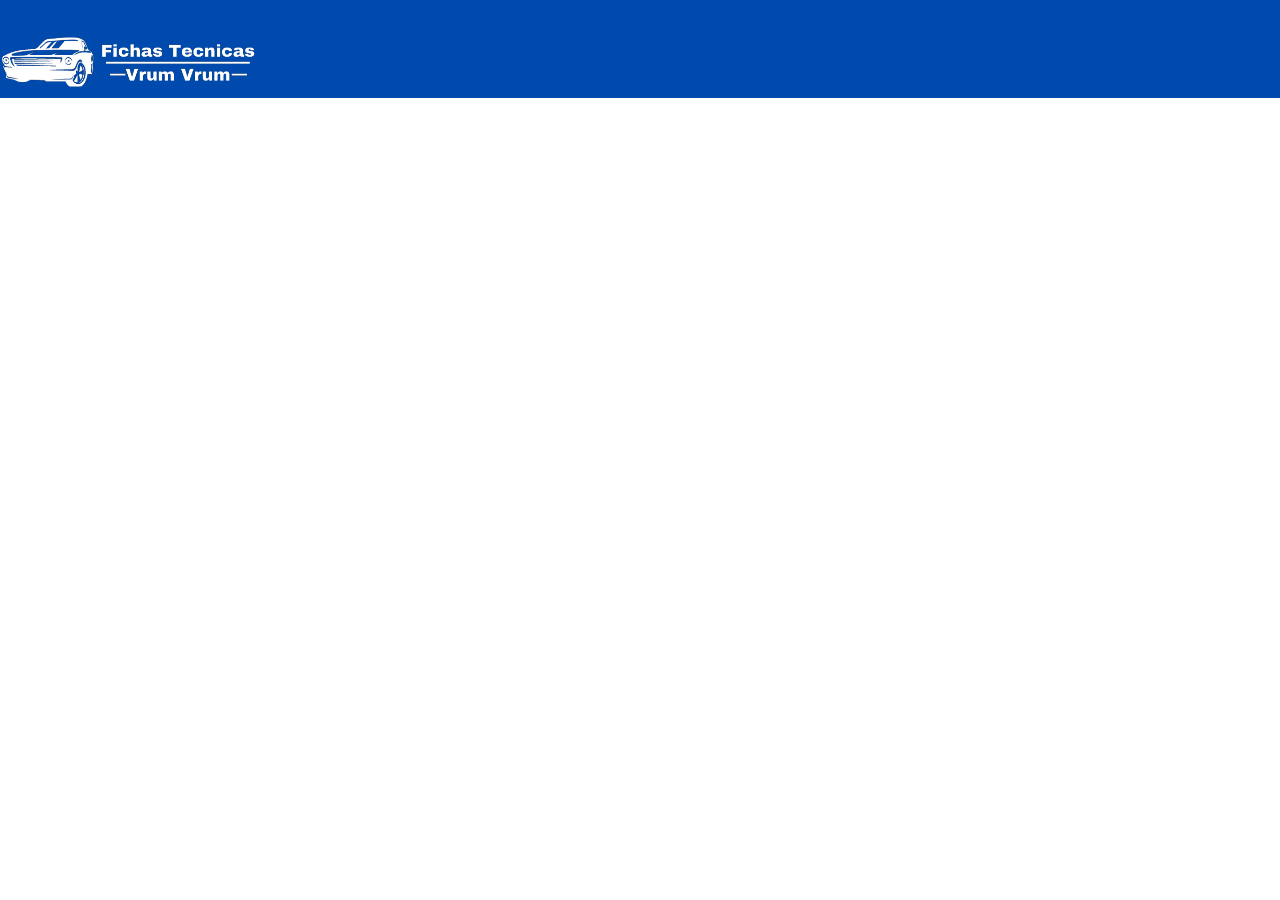
==== henrique/index.html @ 4f6984b5 "Add files via upload" ====
<head>
    <title>Fichas Tecnicas - Vrum Vrum</title>
    <link rel="stylesheet" href="reset.css">
    <link rel="stylesheet" href="style.css">
</head>

<body>

    <header>
        <div class="caixa">
            <h1></h1>
            
                   <img src="logo_carro.png" class="logo"> 
        
     

</body>
---- henrique/style.css ----
body {
    font-family: Arial, sans-serif;
    margin: 0;
    padding: 0;
    color: #333;
    background-image: url("background.webp");
}

header {
    background-color: #004AAD;
    color: white;
    text-align: left;
    padding: 10px 0;
}

header h1 {
    font-size: 2.5em;
    margin-bottom: 10px;
}

header p {
    font-size: 1.2em;
    margin-bottom: 40px;
}

nav ul {
    list-style: none;
    padding: 0;
    display: flex;
    justify-content: center;
}

nav li {
    margin: 0 20px;
}

nav a {
    text-decoration: none;
    color: white;
    
}

nav a:hover {
    color: #ddd;
}

h2 {
    color: #6cb865;
    margin-bottom: 15px;
}

main {
    display: flex;
    justify-content: space-between;
    align-items: flex-start;
    margin: 15px;
}

.apresentacao{
    flex: 1;
    background-color: white;
    border-radius: 5px;
    box-shadow: 0 2px 4px rgba(0, 0, 0, 0.1);
    padding: 20px;
    margin-right: 20px;
}

p {
    line-height: 1.6;
    margin-bottom: 15px;
}

a {
    color: #ffffff;
    text-decoration: none;
}

a:hover {
    color: #333;
}

.frutasjgp.jgp {
    flex: 1;
    max-width: 50%;
    height: 500px;
    object-fit: cover;
    background-image: url("frutasjpg.jpg");
}


main .contato{
    margin: 0 auto;
}
.contato {
    background-color: white;
    border-radius: 5px;
    box-shadow: 0 2px 4px rgba(0, 0, 0, 0.1);
    padding: 20px;
    margin: 20px;
    text-align: center;
}

.contato h2 {
    color: #6cb865;
    margin-bottom: 10px;
}

.contato p {
    margin-bottom: 15px;
}

.logo {
width: 20%;

}

.background{ 
background-color:black;
}
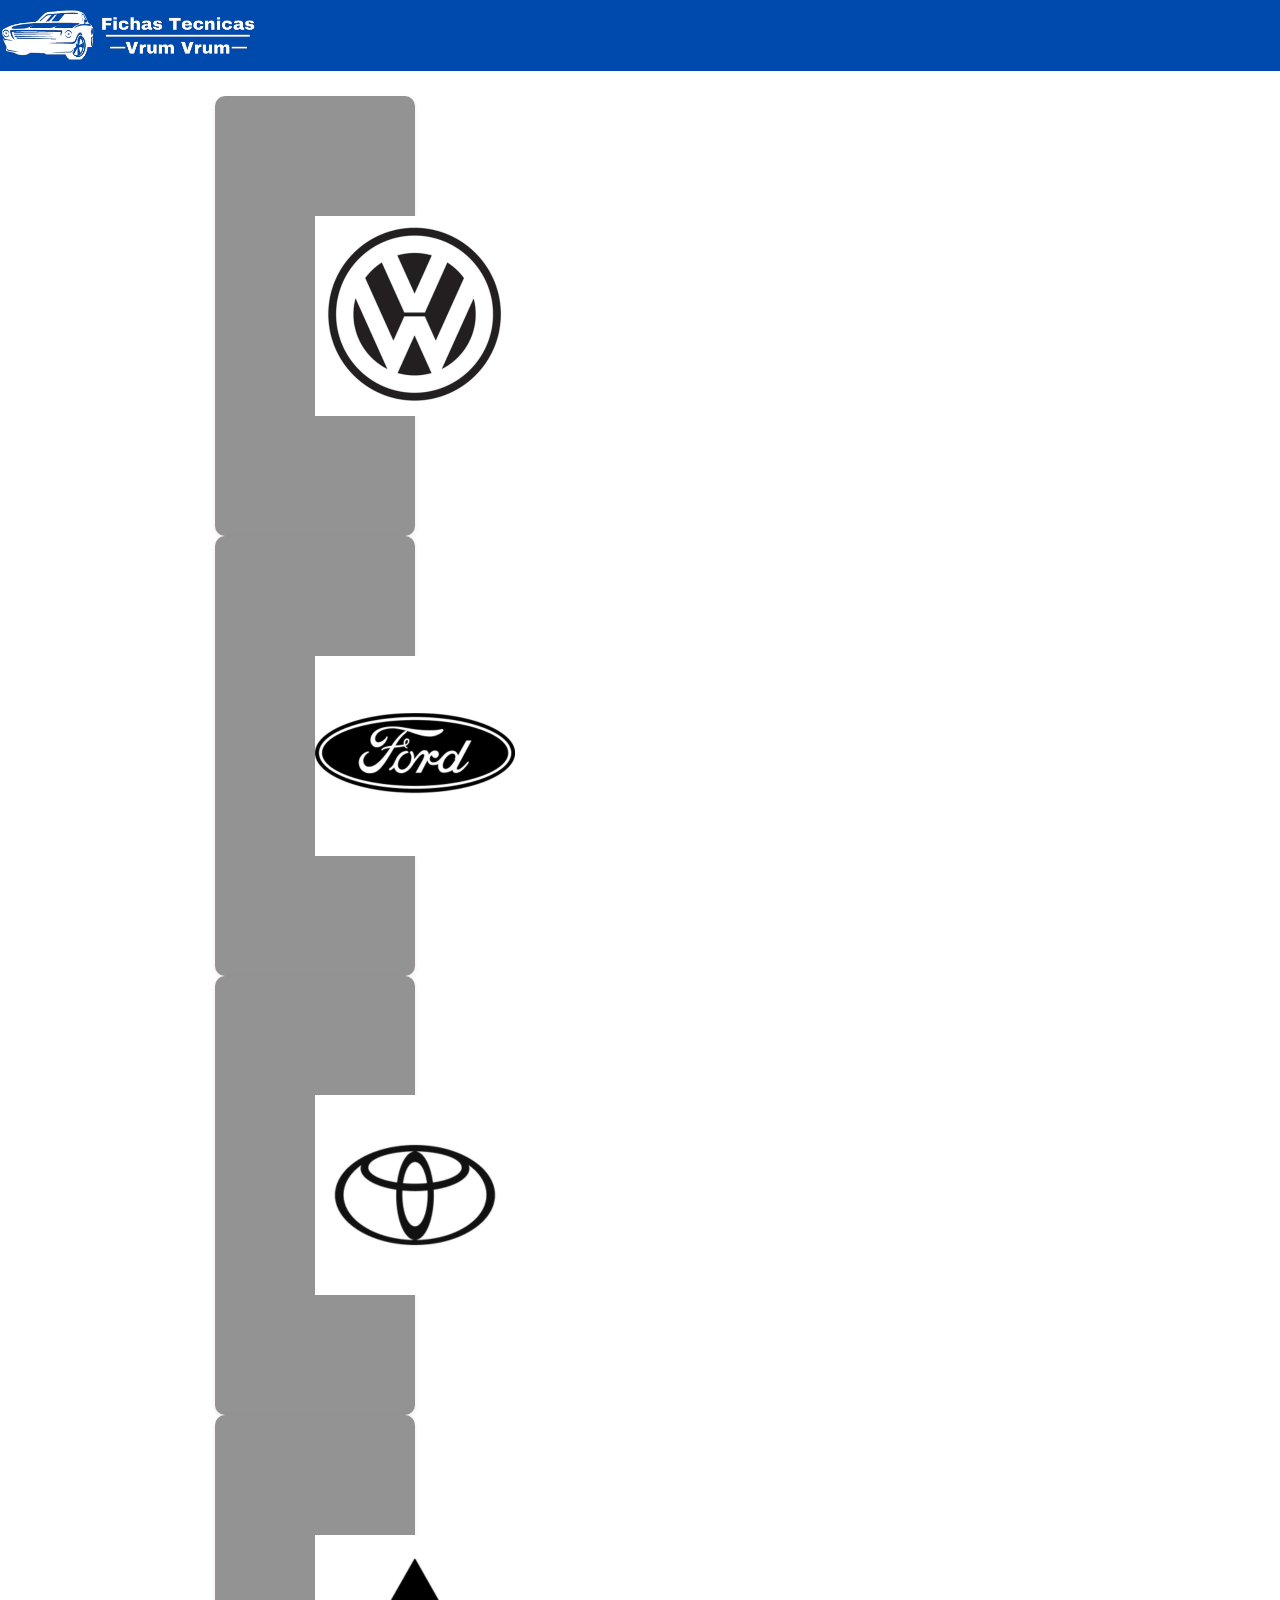
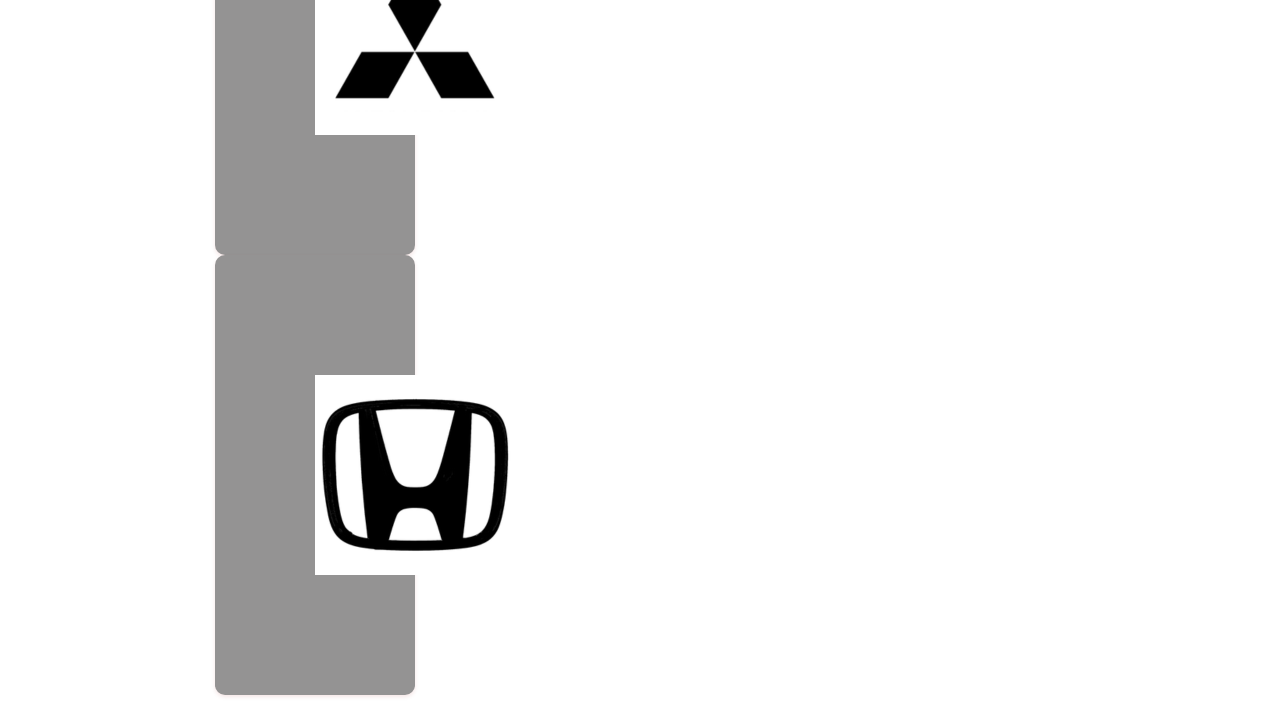
==== commit 3c1730a2: "Add files via upload" ====
--- a/henrique/index.html
+++ b/henrique/index.html
@@ -7,12 +7,54 @@
 <body>
 
     <header>
-        <div class="caixa">
-            <h1></h1>
+       
+        <div class=""> </div>
+        <img src="logo_carro.png" class="logo"> 
+    
+    </header>
+    <main>
+        <div class="caixaDasMarcas">
+            <div class="marcas">
+                <h2><img src="Design sem nome (5).png"> </h2>  
+            </div>
+            <div class="marcas">
+                <h2><img src="ford.png"> </h2>  
+            </div>
+            <div class="marcas">
+                <h2><img src="toyota.png"> </h2>  
+            </div>
+            <div class="marcas">
+                <h2><img src="mitsubishi.png"> </h2>  
+            </div>
+            <div class="marcas">
+                <h2><img src="honda.png"> </h2>  
+            </div>
             
-                   <img src="logo_carro.png" class="logo"> 
-        
-     
+        </div>
+    </main>
+    <main>
+        <div class="quadrados">
+            <div class="quadrado">
+      
+            </div>
+            <div class="quadrado">
+      
+            </div>
+            <div class="quadrado">
+      
+            </div>
+            <div class="quadrado">
+      
+            </div>
+            <div class="quadrado">
+      
+            </div>       
+        </div>
+    </main>
+
+    <footer>
+
+    </footer>
 
 </body>
 
--- a/henrique/style.css
+++ b/henrique/style.css
@@ -13,100 +13,32 @@
     padding: 10px 0;
 }
 
-header h1 {
-    font-size: 2.5em;
-    margin-bottom: 10px;
+.caixaDasMarcas{
+    width: 200px;
+    margin-right: 0px;/*Move o quadrado para a esquerda */
+    margin-top: 10px; /* Move o quadrado para baixo */
+    margin-left: 200px; /* Move o quadrado para a direita */
 }
 
-header p {
-    font-size: 1.2em;
-    margin-bottom: 40px;
-}
-
-nav ul {
-    list-style: none;
-    padding: 0;
-    display: flex;
-    justify-content: center;
-}
-
-nav li {
-    margin: 0 20px;
-}
-
-nav a {
-    text-decoration: none;
-    color: white;
-    
-}
-
-nav a:hover {
-    color: #ddd;
-}
-
-h2 {
-    color: #6cb865;
-    margin-bottom: 15px;
-}
 
 main {
     display: flex;
     justify-content: space-between;
     align-items: flex-start;
     margin: 15px;
-}
 
-.apresentacao{
-    flex: 1;
-    background-color: white;
-    border-radius: 5px;
-    box-shadow: 0 2px 4px rgba(0, 0, 0, 0.1);
-    padding: 20px;
-    margin-right: 20px;
-}
-
-p {
-    line-height: 1.6;
-    margin-bottom: 15px;
-}
-
-a {
-    color: #ffffff;
-    text-decoration: none;
-}
-
-a:hover {
-    color: #333;
-}
-
-.frutasjgp.jgp {
-    flex: 1;
-    max-width: 50%;
-    height: 500px;
-    object-fit: cover;
-    background-image: url("frutasjpg.jpg");
 }
 
 
-main .contato{
-    margin: 0 auto;
-}
-.contato {
-    background-color: white;
-    border-radius: 5px;
-    box-shadow: 0 2px 4px rgba(0, 0, 0, 0.1);
-    padding: 20px;
-    margin: 20px;
-    text-align: center;
-}
-
-.contato h2 {
-    color: #6cb865;
-    margin-bottom: 10px;
-}
-
-.contato p {
-    margin-bottom: 15px;
+.marcas{
+    flex: 1;
+    background-color: rgb(148, 147, 147);
+    border-radius: 10px;
+    box-shadow: 0 2px 4px rgba(155, 5, 5, 0.1);
+    padding: 100px;
+    margin-right: 20px;/*Move o quadrado para a esquerda */
+    margin-left: 0px; /* Move o quadrado para a direita */
+  
 }
 
 .logo {
@@ -114,6 +46,15 @@
 
 }
 
-.background{ 
-background-color:black;
-}+.quadrado{
+  
+}
+
+
+
+
+
+.quadrado{
+    
+    
+}
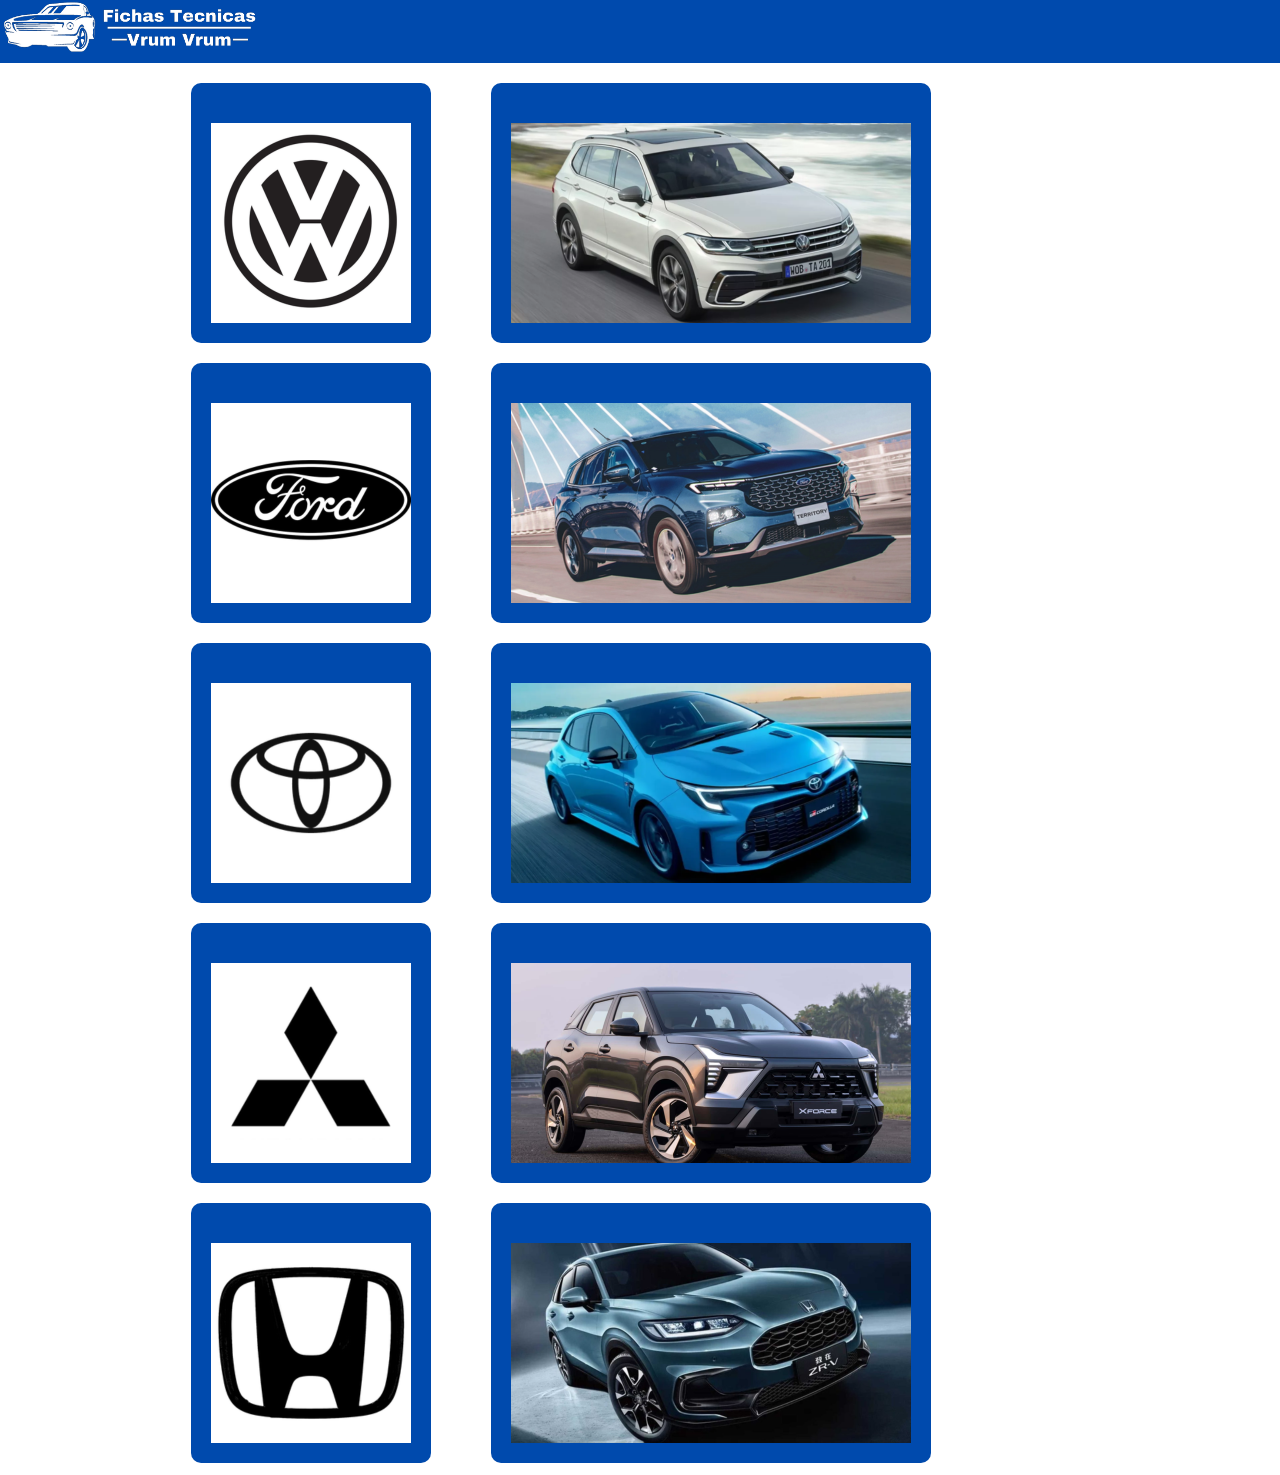
==== commit eba7fea7: "Add files via upload" ====
--- a/henrique/index.html
+++ b/henrique/index.html
@@ -32,30 +32,44 @@
             
         </div>
     </main>
-    <main>
-        <div class="quadrados">
-            <div class="quadrado">
-      
-            </div>
-            <div class="quadrado">
-      
-            </div>
-            <div class="quadrado">
-      
-            </div>
-            <div class="quadrado">
-      
-            </div>
-            <div class="quadrado">
-      
-            </div>       
+    
+
+<main>
+    <div class="caixaDosDestaques">
+        <div class="destaques">
+            <h2><img src="tiguan.png"></h2>  
         </div>
-    </main>
-
-    <footer>
-
-    </footer>
-
-</body>
+        <div class="destaques">
+            <h2><img src="territory.png"></h2>  
+        </div>
+        <div class="destaques">
+            <h2><img src="gr-corolla.png"></h2>  
+        </div>
+        <div class="destaques">
+            <h2><img src="carro-mitsubishi.png"></h2>  
+        </div>
+        <div class="destaques">
+            <h2><img src="zr-v-.png"></h2>  
+        </div>
+    </div>
+</main>
 
 
+                         
+<Style>
+
+body {
+margin:-8px; 
+background-image: linear-gradient(
+
+70% #496692,
+30% #ffffff,
+
+);
+
+} 
+
+
+
+
+</Style>
--- a/henrique/style.css
+++ b/henrique/style.css
@@ -1,52 +1,22 @@
-body {
-    font-family: Arial, sans-serif;
-    margin: 0;
-    padding: 0;
-    color: #333;
-    background-image: url("background.webp");
-}
+
 
 header {
     background-color: #004AAD;
     color: white;
     text-align: left;
-    padding: 10px 0;
+    padding: 10px ;
 }
+
+
+/*PARTE DAS MARCAS*/
+
+
 
 .caixaDasMarcas{
     width: 200px;
     margin-right: 0px;/*Move o quadrado para a esquerda */
     margin-top: 10px; /* Move o quadrado para baixo */
     margin-left: 200px; /* Move o quadrado para a direita */
-}
-
-
-main {
-    display: flex;
-    justify-content: space-between;
-    align-items: flex-start;
-    margin: 15px;
-
-}
-
-
-.marcas{
-    flex: 1;
-    background-color: rgb(148, 147, 147);
-    border-radius: 10px;
-    box-shadow: 0 2px 4px rgba(155, 5, 5, 0.1);
-    padding: 100px;
-    margin-right: 20px;/*Move o quadrado para a esquerda */
-    margin-left: 0px; /* Move o quadrado para a direita */
-  
-}
-
-.logo {
-width: 20%;
-
-}
-
-.quadrado{
   
 }
 
@@ -54,7 +24,58 @@
 
 
 
-.quadrado{
-    
-    
+.marcas{
+    flex: 1;
+    background-color: #004AAD;
+    border-radius:10px;
+    box-shadow: 0 0px 0px rgba(255, 255, 255, 0.1);
+    padding: 20px;
+    margin-right: -1px;/*Move o quadrado para a esquerda */
+    margin-left: -1px; /* Move o quadrado para a direita */
+    width: 200px;
+    height:220px;
+    margin-block: 20px;
 }
+
+.marcas img{
+    width: 200px;
+    height: 200px;
+}
+
+.logo {
+width: 20%;
+} 
+
+ 
+
+
+/*PARTE DOS DESTAQUES*/
+
+
+.caixaDosDestaques{
+    width: 200px;
+    margin-right: 0px;/*Move o quadrado para a esquerda */
+    margin-top: -1400px; /* Move o quadrado para baixo */
+    margin-left: 500px; /* Move o quadrado para a direita */
+  
+}
+
+
+
+
+
+.Destaques{
+    flex: 1;
+    background-color: #004AAD;
+    border-radius:10px;
+    box-shadow: 0 0px 0px rgba(255, 255, 255, 0.1);
+    padding: 20px;
+    margin-right: -1px;/*Move o quadrado para a esquerda */
+    margin-left: -1px; /* Move o quadrado para a direita */
+    width: 400px;
+    height:220px;
+    margin-block: 20px;
+
+
+
+}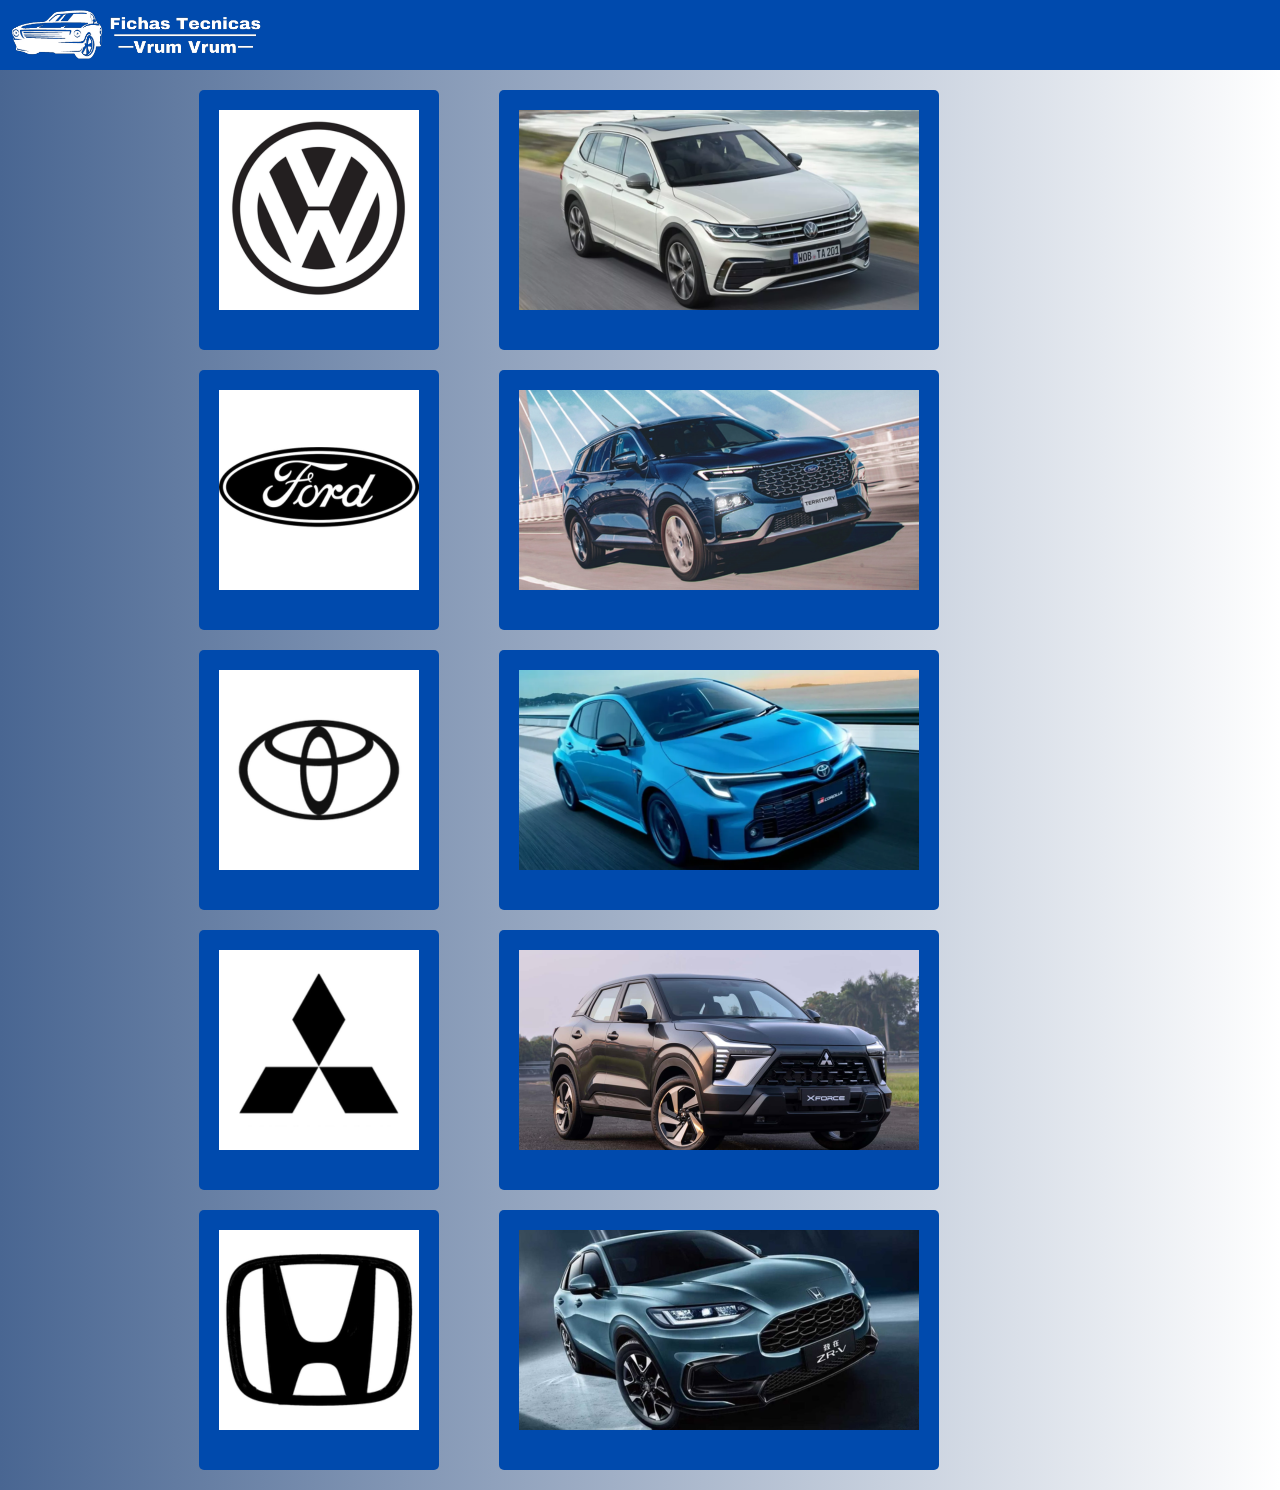
==== commit d83ba184: "Add files via upload" ====
--- a/henrique/index.html
+++ b/henrique/index.html
@@ -55,21 +55,18 @@
 </main>
 
 
-                         
-<Style>
+   <main>
+       <div class="fundo">
+            <h2><img src=""></h2>  
+        </div>
 
-body {
-margin:-8px; 
-background-image: linear-gradient(
-
-70% #496692,
-30% #ffffff,
-
-);
-
-} 
+   
+     </div>
+</main>
 
 
 
 
-</Style>
+
+
+
--- a/henrique/style.css
+++ b/henrique/style.css
@@ -1,3 +1,16 @@
+
+
+body {
+     
+          background-image: linear-gradient(to right, #496692,#ffffff);
+     
+        
+}
+    
+          
+
+    
+
 
 
 header {
@@ -13,7 +26,7 @@
 
 
 .caixaDasMarcas{
-    width: 200px;
+    width: 100px;
     margin-right: 0px;/*Move o quadrado para a esquerda */
     margin-top: 10px; /* Move o quadrado para baixo */
     margin-left: 200px; /* Move o quadrado para a direita */
@@ -27,7 +40,7 @@
 .marcas{
     flex: 1;
     background-color: #004AAD;
-    border-radius:10px;
+    border-radius:5px;
     box-shadow: 0 0px 0px rgba(255, 255, 255, 0.1);
     padding: 20px;
     margin-right: -1px;/*Move o quadrado para a esquerda */
@@ -53,6 +66,8 @@
 
 
 .caixaDosDestaques{
+
+ 
     width: 200px;
     margin-right: 0px;/*Move o quadrado para a esquerda */
     margin-top: -1400px; /* Move o quadrado para baixo */
@@ -67,7 +82,7 @@
 .Destaques{
     flex: 1;
     background-color: #004AAD;
-    border-radius:10px;
+    border-radius:5px;
     box-shadow: 0 0px 0px rgba(255, 255, 255, 0.1);
     padding: 20px;
     margin-right: -1px;/*Move o quadrado para a esquerda */
@@ -78,4 +93,27 @@
 
 
 
-}+
+
+
+    
+}
+
+.fundo{
+    position: absolute;
+    flex: 1;
+    background-color: #004AAD;
+    border-radius:5px;
+    box-shadow: 0 0px 0px rgba(255, 255, 255, 0.1);
+    padding: 20px; 
+    
+    left: 1300px; /* Move o quadrado para a direita */
+    width: 1200px;
+    height:900px;
+    margin-block: -1050px;
+ 
+
+}
+
+
+/* image overlay icon*/